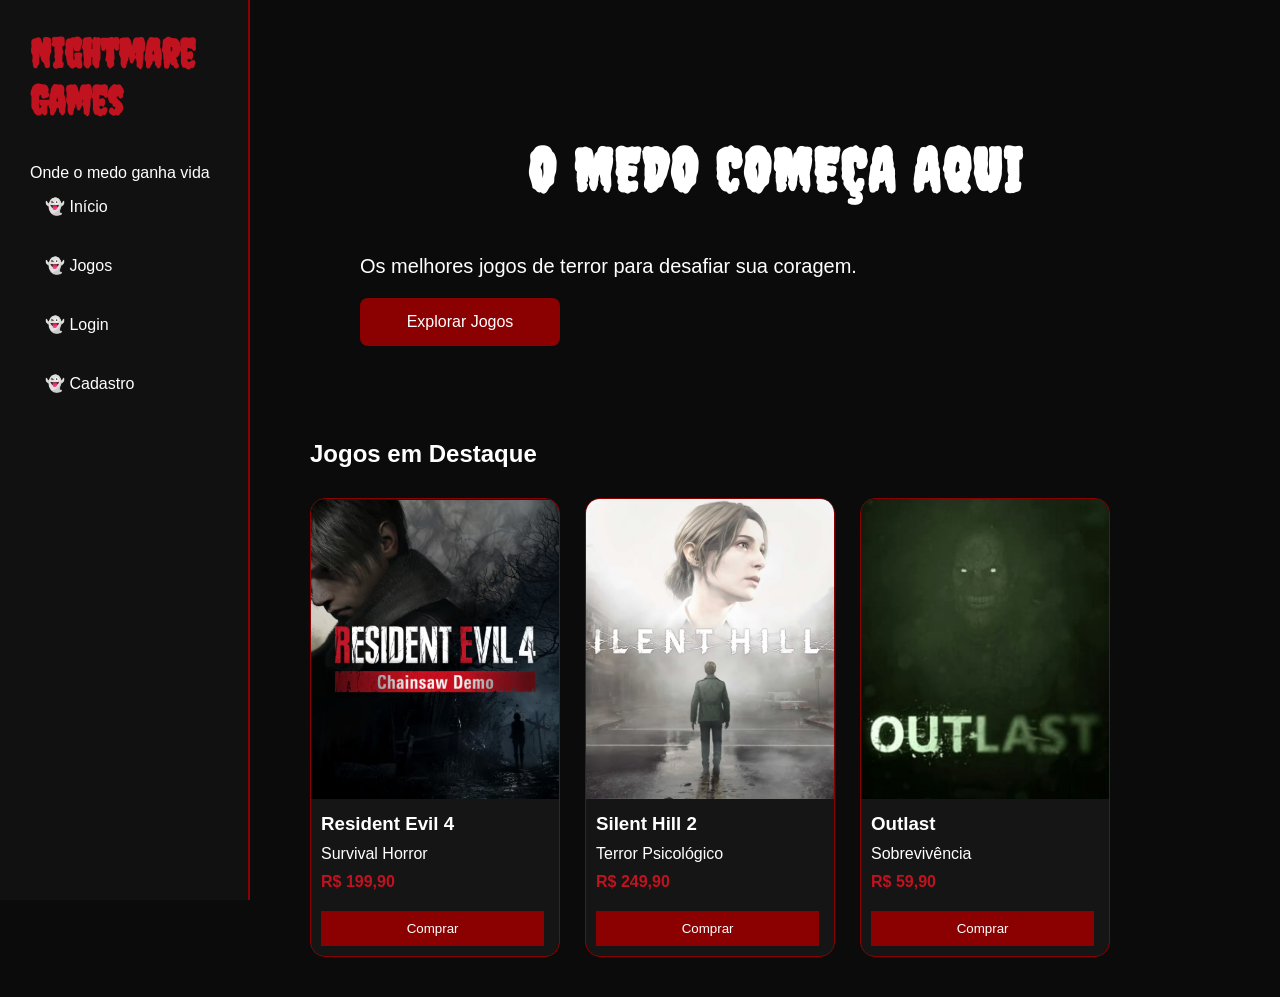
==== index.html @ af8f0a63 "Add files via upload" ====
<!DOCTYPE html>
<html lang="pt-BR">
<head>
    <meta charset="UTF-8">
    <meta name="viewport" content="width=device-width", initial-scale="1.0">
    <meta name="description" content="Aula 18 - Exercício 02" />
    <meta name="keywords" content="HTML, CSS, JavaScript">
    <meta name="author" content="Yasmin Alves">
    <link rel="shortcut icon" href="img/icone.png" type="image/x-icon">
    <link rel="stylesheet" href="./css/style.css">
    <link href="https://fonts.googleapis.com/css2?family=Creepster&display=swap" rel="stylesheet">
    <title>Página príncipal</title>
<body>
    <div class="sidebar">
    <div class="logo-area">
        <h1 class="logo">Nightmare Games</h1>
        <p class="slogan">Onde o medo ganha vida</p>
    </div>
    <nav>
        <a href="index.html">👻 Início</a>
        <a href="produto.html">👻 Jogos</a>
        <a href="login.html">👻 Login</a>
        <a href="new.html">👻 Cadastro</a>
    </nav>
    </div>
    <div class="main">
    <section class="hero">
        <h1 class="titulo-pagina">O MEDO COMEÇA AQUI</h1>
        <p>
            Os melhores jogos de terror para desafiar sua coragem.
        </p>
        <a href="produto.html" class="btn">Explorar Jogos</a>
    </section>
    <h2>Jogos em Destaque</h2>
    <div class="cards">
        <div class="card">
            <img src="img/resident.png">
            <h3>Resident Evil 4</h3>
            <p>Survival Horror</p>
            <span>R$ 199,90</span>
            <button>Comprar</button>
        </div>
        <div class="card">
            <img src="img/silent_hill.png">
            <h3>Silent Hill 2</h3>
            <p>Terror Psicológico</p>
            <span>R$ 249,90</span>
            <button>Comprar</button>
        </div>
        <div class="card">
            <img src="img/outlast.png">
            <h3>Outlast</h3>
            <p>Sobrevivência</p>
            <span>R$ 59,90</span>
            <button>Comprar</button>
        </div>
    </div>
</div>
</body>
</html>
---- css/style.css ----
/*Para configurar todos os elementos da página*/
*{
    margin: 0;
    padding: 0;
    box-sizing: border-box;
    font-family: Arial, sans-serif;
}
/*configura o body*/
body{
    background: #0b0b0b;
    color: white;
}
/*meno da lateral*/
/*barra lateral*/
.sidebar{
    position: fixed;
    width: 250px;
    height: 100vh;
    background: #111;
    border-right: 2px solid #8b0000;
    padding: 30px;
}
/*logo do site*/
.logo{
    font-family: 'Creepster', cursive;
    font-size: 40px;
    color: #c1121f;
    margin-bottom: 40px;
}
/*para os liks das outras páginas*/
.sidebar nav{
    display: flex;
    flex-direction: column;
}
/*estilo dos links*/
.sidebar nav a{
    color: white;
    text-decoration: none;
    padding: 15px;
    margin-bottom: 10px;
    border-radius: 8px;
    transition: .3s;
}
/*efeito quando passar o mouse*/
.sidebar nav a:hover{
    background: #8b0000;
}
/*conteúdo príncipal*/
.main{
    margin-left: 270px;
    padding: 40px;
}
/*banner príncipal*/
.hero{
    height: 400px;
    background-size: cover;
    background-position: center;
    display: flex;
    flex-direction: column;
    justify-content: center;
    padding: 50px;
    border-radius: 20px;
}
/*título do banner*/
.hero h1{
    font-size: 60px;
    font-family: 'Creepster', cursive;
}
/*texto do banner*/
.hero p{
    margin: 20px 0;
    font-size: 20px;
}
/*para o botão*/
.btn{
    display: inline-block;
    width: 200px;
    text-align: center;
    text-decoration: none;
    background: #8b0000;
    color: white;
    padding: 15px;
    border-radius: 8px;
}
/*a parte onde estão os jogos*/
.cards{
    display: flex;
    gap: 25px;
    flex-wrap: wrap;
    margin-top: 30px;
}
/*para cada jogo individualmente*/
.card{
    width: 250px;
    background: #151515;
    border-radius: 15px;
    overflow: hidden;
    border: 1px solid #8b0000;
    transition: .3s;
}
/*efeito quando passar o mouse por cima*/
.card:hover{
    transform: translateY(-10px);
    box-shadow: 0 0 20px #c1121f;
}
/*para a imagem do jogo*/
.card img{
    width: 100%;
    height: 300px;
    object-fit: cover;
}
/*título do jogo*/
.card h3{
    padding: 10px;
}
/*descrição do jogo*/
.card p{
    padding: 0 10px;
}
/*preço do jogo*/
.card span{
    display: block;
    padding: 10px;
    color: #c1121f;
    font-weight: bold;
}
/*botão do jogo*/
.card button{
    width: 90%;
    margin: 10px;
    padding: 10px;
    border: none;
    background: #8b0000;
    color: white;
    cursor: pointer;
}
/*titulo usando uma letra assustadora*/
.titulo-pagina{
    font-family: 'Creepster', cursive;
    font-size: 50px;
    color: white;
    text-align: center;
    margin-bottom: 30px;
    letter-spacing: 2px;
}
/*login*/
/*container do formulário de login*/
.login-form{
    width: 450px;
    margin: 50px auto;
    background: #151515;
    padding: 30px;
    border-radius: 15px;
    border: 1px solid #8b0000;
    box-shadow: 0 0 15px rgba(139,0,0,0.4);
}
/*para o login*/
.slogan-login{
    text-align: center;
    color: #999;
    margin-bottom: 30px;
}
/*titulo de login*/
.login-form h2{
    text-align: center;
    margin-bottom: 25px;
}
/*campos de preenchimento*/
.login-form input{
    width: 100%;
    padding: 15px;
    margin-bottom: 15px;
    background: #1a1a1a;
    color: white;
    border: 1px solid #8b0000;
    border-radius: 8px;
}
/*para o botão de entrar*/
.login-form button{
    width: 100%;
    padding: 15px;
    border: none;
    border-radius: 8px;
    background: #8b0000;
    color: white;
    cursor: pointer;
    margin-top: 10px;
}
/*para o botão de criar conta*/
.btn-secundario{
    background: #333 !important;
}
/*cadastro*/
/*containner de cadastro*/
.cadastro-container{
    max-width: 500px;
    margin: 50px auto;
}
/*campos em colunas*/
.cadastro-container form{
    display: flex;
    flex-direction: column;
}
/*campos de entrada de dados e seleção de dados*/
.cadastro-container input, .cadastro-container select{
    padding: 15px;
    margin-bottom: 15px;
    background: #1a1a1a;
    color: white;
    border: 1px solid #8b0000;
}
/*para o botão de criar conta*/
.cadastro-container button{
    padding: 15px;
    background: #8b0000;
    border: none;
    color: white;
}
/*Estilo da parte de produto saiba mais*/
.saiba-mais{
    display: block;
    width: 90%;
    margin: 10px;
    padding: 10px;
    text-align: center;
    text-decoration: none;
    background: #333;
    color: white;
    border-radius: 5px;
    transition: 0.3s;
}
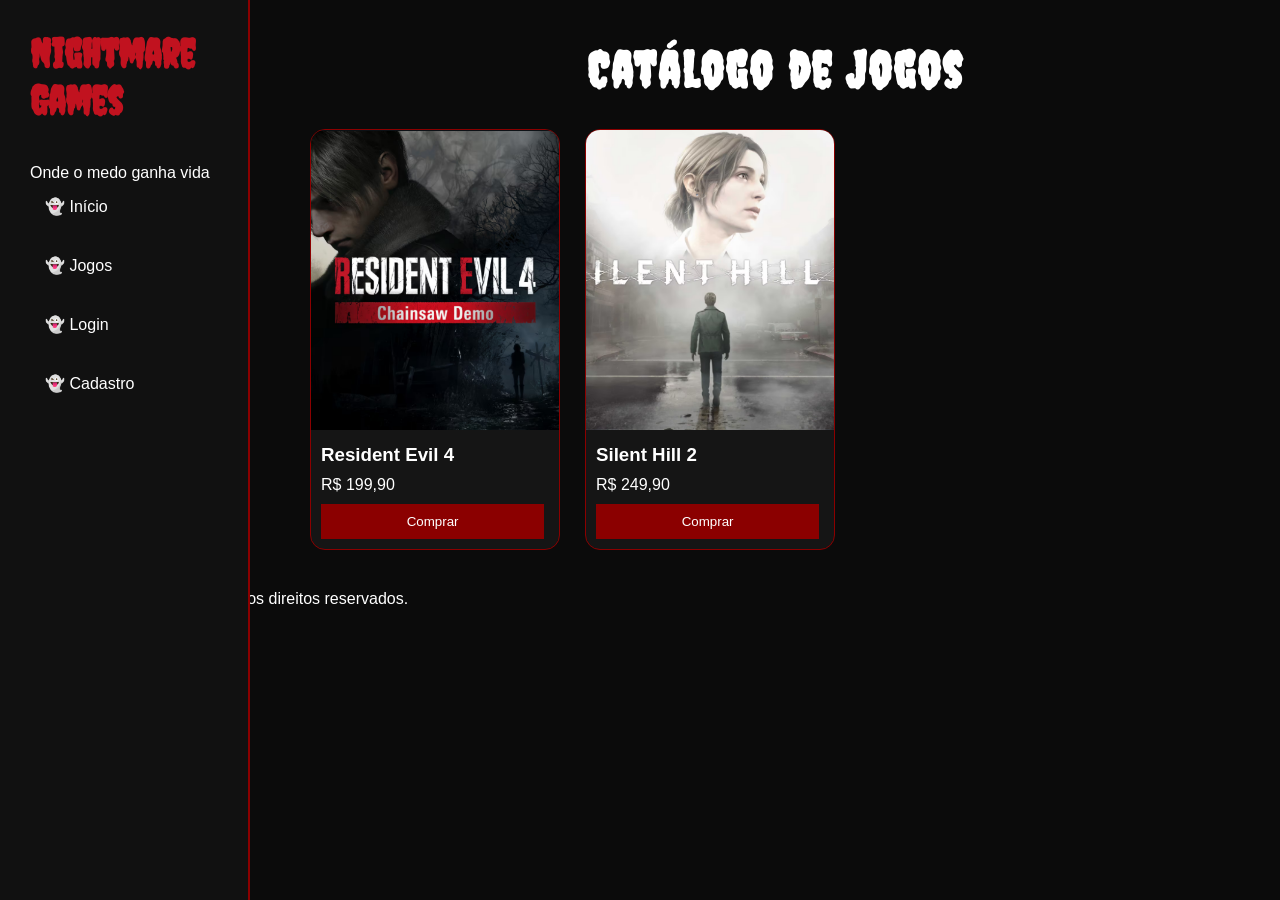
==== commit 8e64ff7a: "Update index.html" ====
--- a/index.html
+++ b/index.html
@@ -11,50 +11,41 @@
     <link href="https://fonts.googleapis.com/css2?family=Creepster&display=swap" rel="stylesheet">
     <title>Página príncipal</title>
 <body>
-    <div class="sidebar">
-    <div class="logo-area">
-        <h1 class="logo">Nightmare Games</h1>
-        <p class="slogan">Onde o medo ganha vida</p>
-    </div>
-    <nav>
-        <a href="index.html">👻 Início</a>
-        <a href="produto.html">👻 Jogos</a>
-        <a href="login.html">👻 Login</a>
-        <a href="new.html">👻 Cadastro</a>
-    </nav>
-    </div>
-    <div class="main">
-    <section class="hero">
-        <h1 class="titulo-pagina">O MEDO COMEÇA AQUI</h1>
-        <p>
-            Os melhores jogos de terror para desafiar sua coragem.
-        </p>
-        <a href="produto.html" class="btn">Explorar Jogos</a>
-    </section>
-    <h2>Jogos em Destaque</h2>
-    <div class="cards">
-        <div class="card">
-            <img src="img/resident.png">
-            <h3>Resident Evil 4</h3>
-            <p>Survival Horror</p>
-            <span>R$ 199,90</span>
-            <button>Comprar</button>
+        <header>
+        <div class="sidebar">
+            <div class="logo-area">
+                <h1 class="logo">Nightmare Games</h1>
+                <p class="slogan">Onde o medo ganha vida</p>
+            </div>
+            <nav>
+                <a href="index.html">👻 Início</a>
+                <a href="produto.html">👻 Jogos</a>
+                <a href="login.html">👻 Login</a>
+                <a href="new.html">👻 Cadastro</a>
+            </nav>
         </div>
-        <div class="card">
-            <img src="img/silent_hill.png">
-            <h3>Silent Hill 2</h3>
-            <p>Terror Psicológico</p>
-            <span>R$ 249,90</span>
-            <button>Comprar</button>
-        </div>
-        <div class="card">
-            <img src="img/outlast.png">
-            <h3>Outlast</h3>
-            <p>Sobrevivência</p>
-            <span>R$ 59,90</span>
-            <button>Comprar</button>
-        </div>
-    </div>
-</div>
+    </header>
+    <main class="main">
+        <article>
+            <h1 class="titulo-pagina">Catálogo de Jogos</h1>
+            <div class="cards">
+                <div class="card">
+                    <img src="img/resident.png" alt="Resident Evil 4">
+                    <h3>Resident Evil 4</h3>
+                    <p>R$ 199,90</p>
+                    <button>Comprar</button>
+                </div>
+                <div class="card">
+                    <img src="img/silent_hill.png" alt="Silent Hill 2">
+                    <h3>Silent Hill 2</h3>
+                    <p>R$ 249,90</p>
+                    <button>Comprar</button>
+                </div>
+            </div>
+        </article>
+    </main>
+    <footer>
+        <p>&copy; 2026 Nightmare Games - Todos os direitos reservados.</p>
+    </footer>
 </body>
-</html>+</html>
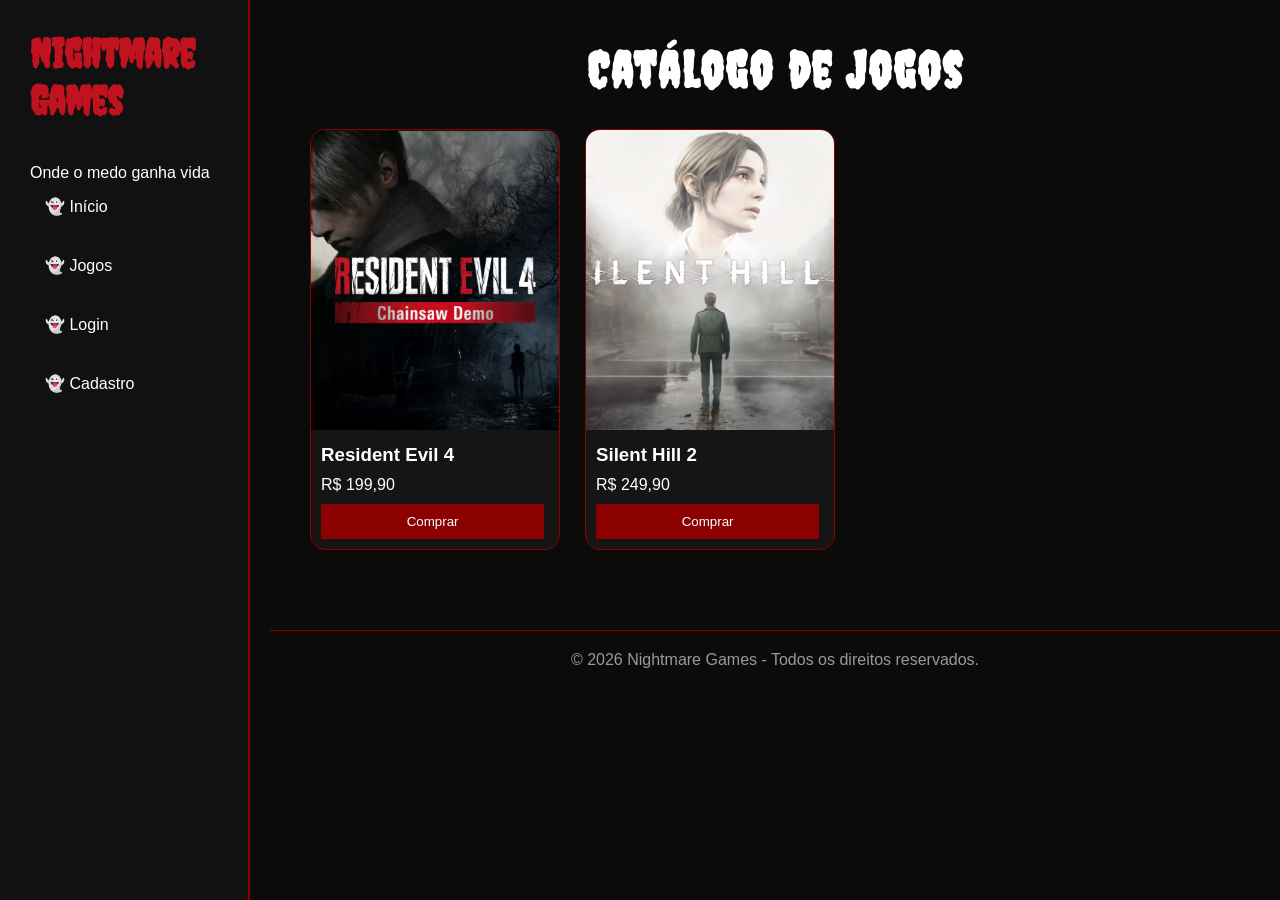
==== commit 7bda4364: "Update index.html" ====
--- a/index.html
+++ b/index.html
@@ -7,7 +7,7 @@
     <meta name="keywords" content="HTML, CSS, JavaScript">
     <meta name="author" content="Yasmin Alves">
     <link rel="shortcut icon" href="img/icone.png" type="image/x-icon">
-    <link rel="stylesheet" href="./css/style.css">
+    <link rel="stylesheet" href="css/style.css">
     <link href="https://fonts.googleapis.com/css2?family=Creepster&display=swap" rel="stylesheet">
     <title>Página príncipal</title>
 <body>
--- a/css/style.css
+++ b/css/style.css
@@ -228,4 +228,12 @@
     color: white;
     border-radius: 5px;
     transition: 0.3s;
-}+}
+footer{
+    margin-left:270px;
+    text-align:center;
+    padding:20px;
+    color:#999;
+    border-top:1px solid #8b0000;
+    margin-top:40px;
+}
